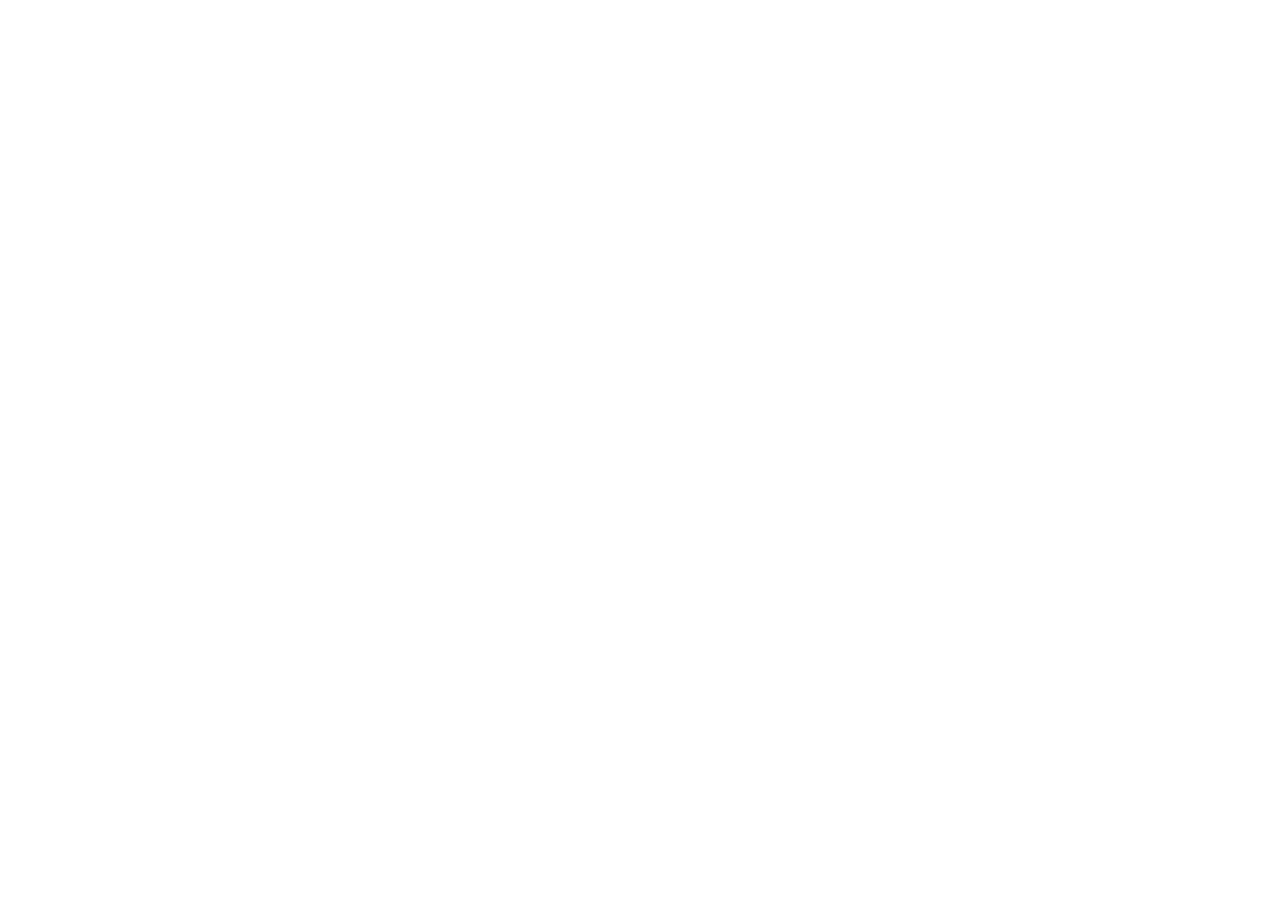
==== nosotros.html @ 1344641b "feat: nuevas páginas en rama de desarrollo" ====
<!DOCTYPE html>
<html lang="es">
<head>
    <meta charset="UTF-8">
    <meta name="viewport" content="width=device-width, initial-scale=1.0">
    <title>sobre nosotros</title>
</head>
<body>
    <header>

    </header>
    <main>

    </main>
    <footer>

    </footer>
</body>
</html>
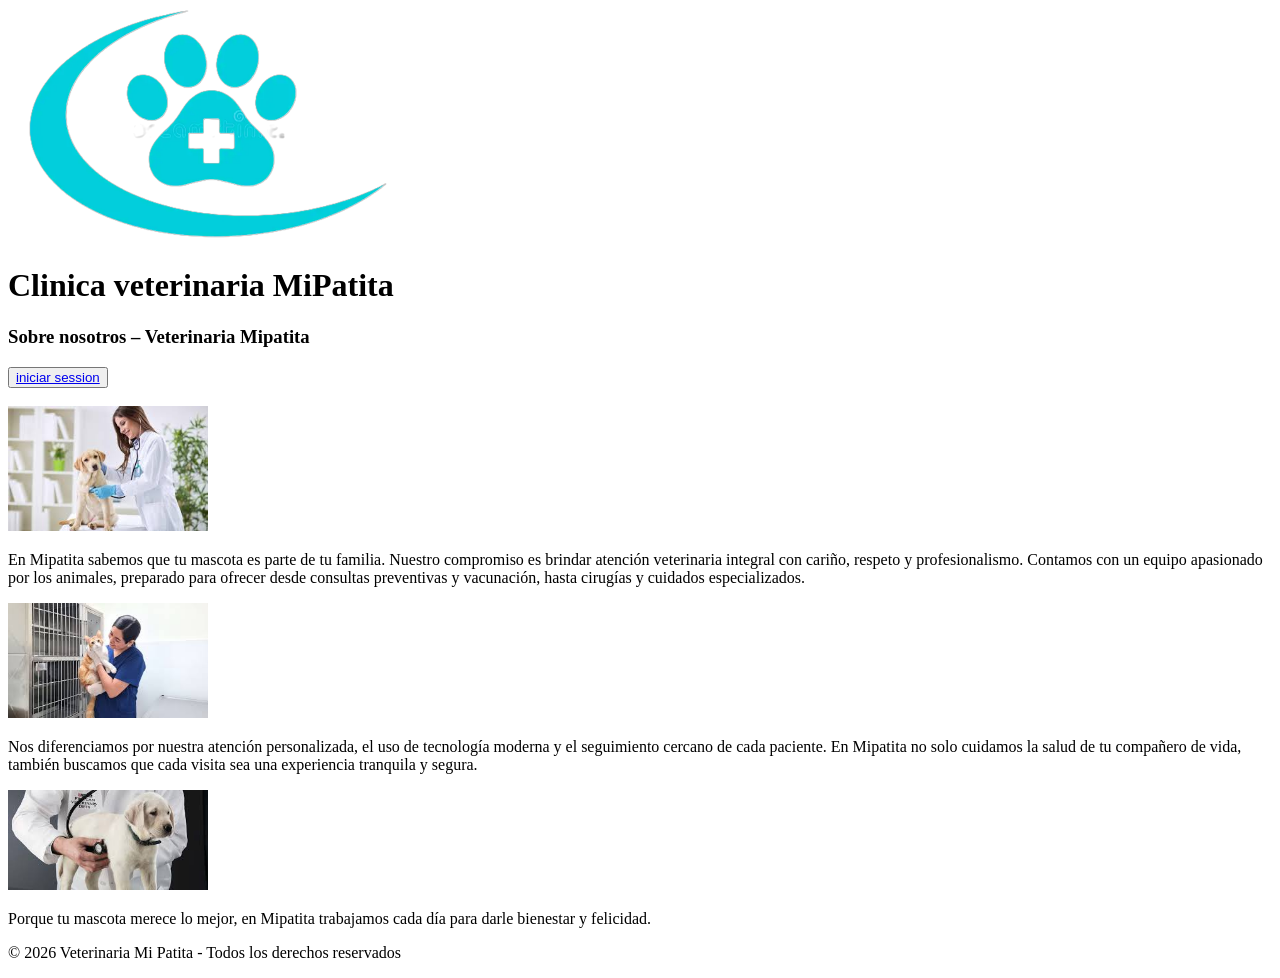
==== commit 16698bce: "reestructurar la pagina(completar la pagina e agar fotos videos y gifs a la estructura de la misma)" ====
--- a/nosotros.html
+++ b/nosotros.html
@@ -7,13 +7,26 @@
 </head>
 <body>
     <header>
-
+        <img src="imagenes/logo.png" width="400px">
+        <h1>Clinica veterinaria MiPatita</h1>
     </header>
     <main>
-
-    </main>
+        <h3>Sobre nosotros – Veterinaria Mipatita</h3>
+        <nav>
+            <button><a href="index.html" target="_blank">iniciar session</a></button>
+        </nav>
+        <br>
+        <div>
+            <img src="imagenes/nosotros/vista.jpeg" width="200px">
+            <p>En Mipatita sabemos que tu mascota es parte de tu familia. Nuestro compromiso es brindar atención veterinaria integral con cariño, respeto y profesionalismo. Contamos con un equipo apasionado por los animales, preparado para ofrecer desde consultas preventivas y vacunación, hasta cirugías y cuidados especializados.</p>
+            <img src="imagenes/nosotros/vista1.jpeg" width="200px">
+            <p>Nos diferenciamos por nuestra atención personalizada, el uso de tecnología moderna y el seguimiento cercano de cada paciente. En Mipatita no solo cuidamos la salud de tu compañero de vida, también buscamos que cada visita sea una experiencia tranquila y segura.</p>
+            <img src="imagenes/nosotros/vista2.jpeg" width="200px">
+            <p>Porque tu mascota merece lo mejor, en Mipatita trabajamos cada día para darle bienestar y felicidad.</p>
+        </div>
+        </main>
     <footer>
-
+        <p>© 2026 Veterinaria Mi Patita - Todos los derechos reservados</p>
     </footer>
 </body>
 </html>
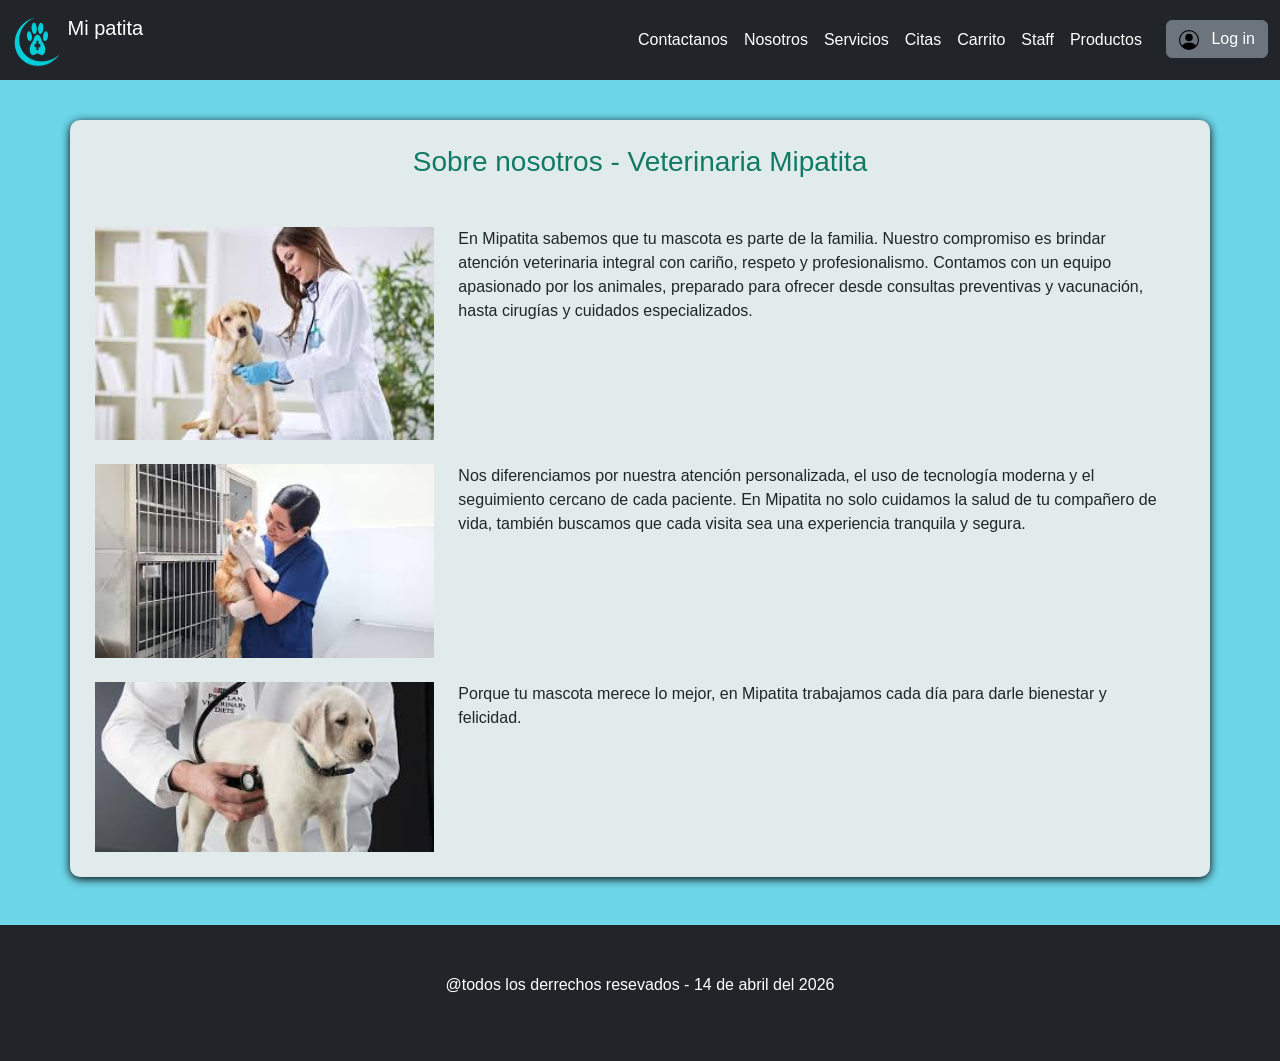
==== commit 31774767: "modificacion del codigo fuente e implemetacion de bootstrap" ====
--- a/nosotros.html
+++ b/nosotros.html
@@ -1,32 +1,120 @@
 <!DOCTYPE html>
-<html lang="es">
+<html lang="en">
 <head>
     <meta charset="UTF-8">
     <meta name="viewport" content="width=device-width, initial-scale=1.0">
-    <title>sobre nosotros</title>
+    <link href="https://cdn.jsdelivr.net/npm/bootstrap@5.3.8/dist/css/bootstrap.min.css" rel="stylesheet" integrity="sha384-sRIl4kxILFvY47J16cr9ZwB07vP4J8+LH7qKQnuqkuIAvNWLzeN8tE5YBujZqJLB" crossorigin="anonymous">
+    <link rel="icon" type="image/png" href="imagenes/logo.png">
+    <link rel="stylesheet" href="CSS/nosotros.css">
+    <title>Mi patita</title>
 </head>
 <body>
-    <header>
-        <img src="imagenes/logo.png" width="400px">
-        <h1>Clinica veterinaria MiPatita</h1>
-    </header>
-    <main>
-        <h3>Sobre nosotros – Veterinaria Mipatita</h3>
-        <nav>
-            <button><a href="index.html" target="_blank">iniciar session</a></button>
-        </nav>
-        <br>
-        <div>
-            <img src="imagenes/nosotros/vista.jpeg" width="200px">
-            <p>En Mipatita sabemos que tu mascota es parte de tu familia. Nuestro compromiso es brindar atención veterinaria integral con cariño, respeto y profesionalismo. Contamos con un equipo apasionado por los animales, preparado para ofrecer desde consultas preventivas y vacunación, hasta cirugías y cuidados especializados.</p>
-            <img src="imagenes/nosotros/vista1.jpeg" width="200px">
-            <p>Nos diferenciamos por nuestra atención personalizada, el uso de tecnología moderna y el seguimiento cercano de cada paciente. En Mipatita no solo cuidamos la salud de tu compañero de vida, también buscamos que cada visita sea una experiencia tranquila y segura.</p>
-            <img src="imagenes/nosotros/vista2.jpeg" width="200px">
-            <p>Porque tu mascota merece lo mejor, en Mipatita trabajamos cada día para darle bienestar y felicidad.</p>
+    <nav class="navbar navbar-expand-lg cabecera navbar-dark bg-dark fixed-top">
+        <div class="container-fluid">
+            <!-- Logo -->
+            <a class="navbar-brand" href="index.html">
+            <img src="imagenes/logo.png" alt="Logo" width="50" height="50" class="d-inline-block align-text-top">
+            <span class="marca">Mi patita</span>
+            </a>
+            <!-- Botón para moviles -->
+            <button class="navbar-toggler" type="button" data-bs-toggle="collapse" data-bs-target="#navbarNav"
+            aria-controls="navbarNav" aria-expanded="false" aria-label="Toggle navigation">
+                <span class="navbar-toggler-icon"></span>
+            </button>
+            <!-- Links -->
+            <div class="collapse navbar-collapse" id="navbarNav">
+                <ul class="navbar-nav ms-auto">
+                    <li class="nav-item"><a class="nav-link active" href="contactos.html">Contactanos</a></li>
+                    <li class="nav-item"><a class="nav-link active" href="nosotros.html">Nosotros</a></li>
+                    <li class="nav-item"><a class="nav-link active" href="servicios.html">Servicios</a></li>
+                    <li class="nav-item"><a class="nav-link active" href="citas.html">Citas</a></li>
+                    <li class="nav-item"><a class="nav-link active" href="carrito.html">Carrito</a></li>
+                    <li class="nav-item"><a class="nav-link active" href="staff.html">Staff</a></li>
+                    <li class="nav-item"><a class="nav-link active" href="productos.html">Productos</a></li>
+                    <!-- log in -->
+                    <li class="nav-item">
+                        <!-- Button to Open the Modal -->
+                        <button type="button" class="btn btn-secondary ms-3" data-bs-toggle="modal" data-bs-target="#myModal">
+                            <img src="imagenes/iconos/login.svg" alt="Icono" width="20" height="20" class="me-2">
+                            Log in
+                        </button>
+                    </li>
+                </ul>
+            </div>
         </div>
-        </main>
-    <footer>
-        <p>© 2026 Veterinaria Mi Patita - Todos los derechos reservados</p>
-    </footer>
+    </nav>
+
+    <!-- The Modal -->
+    <div class="modal" id="myModal">
+        <div class="modal-dialog">
+            <div class="modal-content fondo_session">
+                <!-- Modal Header -->
+                <div class="modal-header">
+                    <h4 class="modal-title">Crea tu cuenta</h4>
+                    <button type="button" class="btn-close" data-bs-dismiss="modal"></button>
+                </div>
+                <!-- Modal body -->
+                <div class="modal-body">
+                    <form action="index.html">
+                        <!-- Correo -->
+                        <div class="mb-3">
+                            <label for="correo" class="form-label">Ingrese su correo</label>
+                            <input type="email" class="form-control" id="correo" placeholder="example@gmail.com" required>
+                        </div>
+
+                        <!-- Contraseña -->
+                        <div class="mb-3">
+                            <label for="contraseña" class="form-label">Ingrese su contraseña</label>
+                            <input type="password" class="form-control" id="contraseña" placeholder="Ingrese su contraseña" required>
+                        </div>
+
+                        <!-- Confirmar contraseña -->
+                        <div class="mb-3">
+                            <label for="Confirmar" class="form-label">Confirma tu contraseña</label>
+                            <input type="password" class="form-control" id="Confirmar" placeholder="Confirmar contraseña" required>
+                        </div>
+
+                        <!-- Nombre de usuario -->
+                        <div class="mb-3">
+                            <label for="nombre" class="form-label">Ingrese un nombre de usuario</label>
+                            <input type="text" class="form-control" id="nombre" placeholder="Admin..." required>
+                        </div>
+
+                        <!-- Botón -->
+                        <div class="d-grid login">
+                            <input type="submit" class="btn btn-primary " value="Log in">
+                        </div>
+                    </form>
+                </div>
+            </div>
+        </div>
+    </div>
+
+    <div class="container bloques">
+        <div class="h3 text-center color mb-5">
+            Sobre nosotros - Veterinaria Mipatita
+        </div>
+        <div class="row">
+            <div class="col-*-* row mb-4">
+                <img src="imagenes/nosotros/vista.jpeg" class="col-sm-4 " width="200px">
+                <p class="col-sm-8">En Mipatita sabemos que tu mascota es parte de la familia. Nuestro compromiso es brindar atención veterinaria integral con cariño, respeto y profesionalismo. Contamos con un equipo apasionado por los animales, preparado para ofrecer desde consultas preventivas y vacunación, hasta cirugías y cuidados especializados.</p>
+            </div>
+            <div class="col-*-* row">
+                <img src="imagenes/nosotros/vista1.jpeg" class="col-sm-4 img" width="200px">
+                <p class="col-sm-8">Nos diferenciamos por nuestra atención personalizada, el uso de tecnología moderna y el seguimiento cercano de cada paciente. En Mipatita no solo cuidamos la salud de tu compañero de vida, también buscamos que cada visita sea una experiencia tranquila y segura.</p>
+            </div>
+            <div class="col-*-* row mt-4">
+                <img src="imagenes/nosotros/vista2.jpeg" class="col-sm-4" width="200px">
+                <p class="col-sm-8">Porque tu mascota merece lo mejor, en Mipatita trabajamos cada día para darle bienestar y felicidad.</p>
+            </div>
+        </div>
+    </div>
+
+    <div class="container-fluid pie text-bg-dark pie pt-5 pb-5 text-center mt-5">
+        <footer>
+            <p>@todos los derrechos resevados - 14 de abril del 2026</p>
+        </footer>
+    </div>
+    <script src="https://cdn.jsdelivr.net/npm/bootstrap@5.3.8/dist/js/bootstrap.bundle.min.js" integrity="sha384-FKyoEForCGlyvwx9Hj09JcYn3nv7wiPVlz7YYwJrWVcXK/BmnVDxM+D2scQbITxI" crossorigin="anonymous"></script>
 </body>
 </html>
--- a/CSS/nosotros.css
+++ b/CSS/nosotros.css
@@ -0,0 +1,21 @@
+body {
+    background: #6dd6e9;
+    font-family: sans-serif !important;
+}
+
+.bloques {
+    margin-top: 120px;
+    background: #e1ebec;
+    padding: 25px;
+    border-radius: 10px;
+    box-shadow: 0px 2px 10px rgba(0,0,0,1);
+}
+
+.img {
+    border-radius: 10px !important;
+}
+
+.color {
+    color: #117A65 !important;
+    /* margin: 5px !important; */
+}
